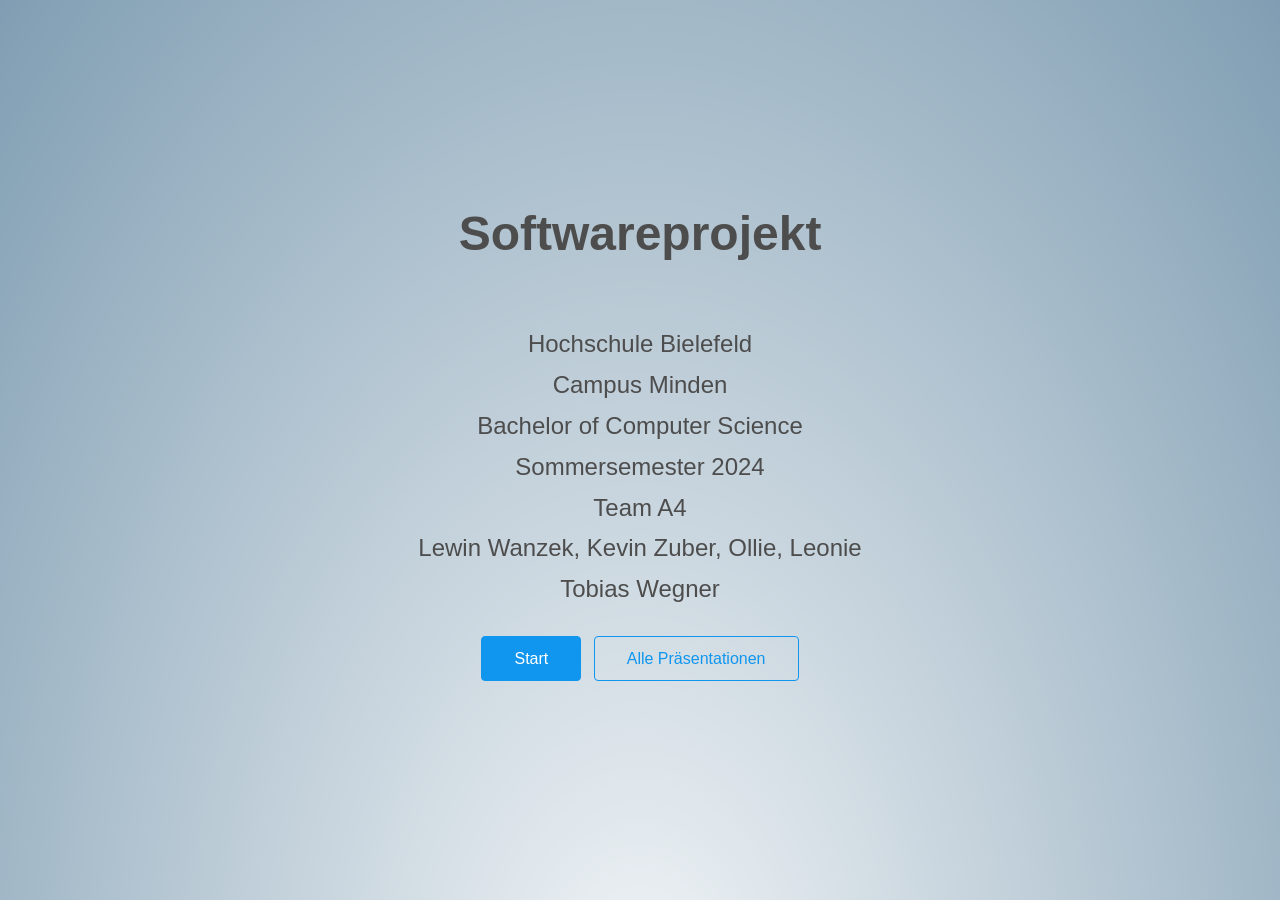
==== index.html @ 1aed2c85 "Markdown Setup" ====
<!DOCTYPE html>
<html lang="en">

<head>
  <meta charset="UTF-8">
  <title>Softwareprojekt</title>
  <meta http-equiv="X-UA-Compatible" content="IE=edge,chrome=1" />
  <meta name="description" content="Description">
  <meta name="viewport"
    content="width=device-width, user-scalable=no, initial-scale=1.0, maximum-scale=1.0, minimum-scale=1.0">
  <link rel="icon"
    href='data:image/svg+xml,<svg xmlns="http://www.w3.org/2000/svg" viewBox="0 0 100 100"><text y=".9em" font-size="90">📙</text></svg>'>
  <link rel="stylesheet" href="assets/css/theme-simple.css">
  <script src="assets/js/mermaid10.2.4.js"></script>

  <style>
    :root {
      /* General */
      --base-font-size: 16px;
      --link-color: var(--theme-color);
      --link-text-decoration: none;

      /* Cover */
      --cover-heading-color: #555555;

      /* Nav Links */
      --sidebar-nav-link-background-color: ;
      --sidebar-nav-link-background-color--active: ;
      --sidebar-nav-link-background-color--hover: ;
      --sidebar-nav-link-background-image: ;
      --sidebar-nav-link-background-image--active: ;
      --sidebar-nav-link-background-image--hover: ;
      --sidebar-nav-link-background-position: ;
      --sidebar-nav-link-background-position--active: ;
      --sidebar-nav-link-background-position--hover: ;
      --sidebar-nav-link-background-repeat: ;
      --sidebar-nav-link-background-size: ;
      --sidebar-nav-link-background-size--active: ;
      --sidebar-nav-link-background-size--hover: ;
      --sidebar-nav-link-border-color: ;
      --sidebar-nav-link-border-color--active: ;
      --sidebar-nav-link-border-color--hover: ;
      --sidebar-nav-link-border-radius: ;
      --sidebar-nav-link-border-style: solid;
      --sidebar-nav-link-border-style--active: ;
      --sidebar-nav-link-border-style--hover: ;
      --sidebar-nav-link-border-width: 0;
      --sidebar-nav-link-border-width--active: ;
      --sidebar-nav-link-border-width--hover: ;
      --sidebar-nav-link-color: var(--base-color);
      --sidebar-nav-link-color--active: ;
      --sidebar-nav-link-color--hover: var(--theme-color);
      --sidebar-nav-link-font-weight: ;
      --sidebar-nav-link-font-weight--active: ;
      --sidebar-nav-link-font-weight--hover: ;
      --sidebar-nav-link-margin: ;
      --sidebar-nav-link-padding: 0.25em 0;
      --sidebar-nav-link-text-decoration: ;
      --sidebar-nav-link-text-decoration--active: none;
      --sidebar-nav-link-text-decoration--hover: none;
      --sidebar-nav-link-text-decoration-color: ;
      --sidebar-nav-link-transition: ;

      /* Nav Page Links */
      --sidebar-nav-pagelink-background-image: ;
      --sidebar-nav-pagelink-background-image--active: ;
      --sidebar-nav-pagelink-background-image--collapse: ;
      --sidebar-nav-pagelink-background-image--loaded: ;
      --sidebar-nav-pagelink-background-position: ;
      --sidebar-nav-pagelink-background-position--active: ;
      --sidebar-nav-pagelink-background-position--collapse: ;
      --sidebar-nav-pagelink-background-position--loaded: ;
      --sidebar-nav-pagelink-background-repeat: no-repeat;
      --sidebar-nav-pagelink-padding: ;
      --sidebar-nav-pagelink-transition: var(--sidebar-nav-link-transition);

      /* Toggle */
      --sidebar-toggle-background: ;
      --sidebar-toggle-border-color: ;
      --sidebar-toggle-border-radius: var(--border-radius-s);
      --sidebar-toggle-border-style: solid;
      --sidebar-toggle-border-width: 0;
      --sidebar-toggle-height: 36px;
      --sidebar-toggle-icon-color: var(--theme-color);
      --sidebar-toggle-icon-height: 10px;
      --sidebar-toggle-icon-stroke-width: 2px;
      --sidebar-toggle-icon-width: 16px;
      --sidebar-toggle-offset-left: 0;
      --sidebar-toggle-offset-top: calc(35px - (var(--sidebar-toggle-height) / 2));
      --sidebar-toggle-width: 44px;

      --search-margin: ;
      --search-padding: ;
      --search-input-border-width: 0 0 1px 0;
    }

  </style>
</head>

<body>
  <div id="app"></div>

  <script>
    mermaid.initialize({ startOnLoad: true })
    window.mermaid = mermaid

    const plugin = (mermaidConf) => (hook) => {

      hook.afterEach((html, next) => {
        const htmlElement = document.createElement('div')
        htmlElement.innerHTML = html

        htmlElement.querySelectorAll('pre[data-lang=mermaid]').forEach((element) => {
          const replacement = document.createElement('div')
          replacement.textContent = element.textContent
          replacement.classList.add('mermaid')

          element.parentNode.replaceChild(replacement, element)
        })

        next(htmlElement.innerHTML)
      })

      hook.doneEach(() => mermaid.run(mermaidConf))
    }

    window.$docsify = {
      name: 'Softwareprojekt',
      coverpage: true,
      onlyCover: true,
      auto2top: true,
      repo: '',
      loadSidebar: true,
      subMaxLevel: 10,
      themeColor: '#1096EE',
      alias: {
        '/abgabe.*/_sidebar.md': '/_sidebar.md',
      }
    }

    const props = { querySelector: ".mermaid" }
    window.$docsify.plugins = (window.$docsify.plugins || []).concat(plugin(props))
  </script>
  <script src="assets/js/docsify.min.js"></script>

</body>

</html>
---- assets/css/theme-simple.css ----
.github-corner{position:absolute;z-index:40;top:0;right:0;border-bottom:0;text-decoration:none}.github-corner svg{height:70px;width:70px;fill:var(--theme-color);color:var(--base-background-color)}.github-corner:hover .octo-arm{-webkit-animation:octocat-wave 560ms ease-in-out;animation:octocat-wave 560ms ease-in-out}@-webkit-keyframes octocat-wave{0%,100%{transform:rotate(0)}20%,60%{transform:rotate(-25deg)}40%,80%{transform:rotate(10deg)}}@keyframes octocat-wave{0%,100%{transform:rotate(0)}20%,60%{transform:rotate(-25deg)}40%,80%{transform:rotate(10deg)}}.progress{position:fixed;z-index:2147483647;top:0;left:0;right:0;height:3px;width:0;background-color:var(--theme-color);transition:width var(--duration-fast),opacity calc(var(--duration-fast) * 2)}body.ready-transition:after,body.ready-transition>*:not(.progress){opacity:0;transition:opacity var(--spinner-transition-duration)}body.ready-transition:after{content:'';position:absolute;z-index:1000;top:calc(50% - (var(--spinner-size) / 2));left:calc(50% - (var(--spinner-size) / 2));height:var(--spinner-size);width:var(--spinner-size);border:var(--spinner-track-width, 0) solid var(--spinner-track-color);border-left-color:var(--theme-color);border-left-color:var(--theme-color);border-radius:50%;-webkit-animation:spinner var(--duration-slow) infinite linear;animation:spinner var(--duration-slow) infinite linear}body.ready-transition.ready-spinner:after{opacity:1}body.ready-transition.ready-fix:after{opacity:0}body.ready-transition.ready-fix>*:not(.progress){opacity:1;transition-delay:var(--spinner-transition-duration)}@-webkit-keyframes spinner{0%{transform:rotate(0deg)}100%{transform:rotate(360deg)}}@keyframes spinner{0%{transform:rotate(0deg)}100%{transform:rotate(360deg)}}*,*:before,*:after{box-sizing:inherit;font-size:inherit;-webkit-overflow-scrolling:touch;-webkit-tap-highlight-color:rgba(0,0,0,0);-webkit-text-size-adjust:none;-webkit-touch-callout:none}:root{box-sizing:border-box;background-color:var(--base-background-color);font-size:var(--base-font-size);font-weight:var(--base-font-weight);line-height:var(--base-line-height);letter-spacing:var(--base-letter-spacing);color:var(--base-color);-webkit-font-smoothing:antialiased;-moz-osx-font-smoothing:grayscale;font-smoothing:antialiased}html,button,input,optgroup,select,textarea{font-family:var(--base-font-family)}button,input,optgroup,select,textarea{font-size:100%;margin:0}a{text-decoration:none;-webkit-text-decoration-skip:ink;text-decoration-skip-ink:auto}body{margin:0}hr{height:0;margin:2em 0;border:none;border-bottom:var(--hr-border, 0)}img{max-width:100%;border:0}main{display:block}main.hidden{display:none}mark{background:var(--mark-background);color:var(--mark-color)}pre{font-family:var(--pre-font-family);font-size:var(--pre-font-size);font-weight:var(--pre-font-weight);line-height:var(--pre-line-height)}small{display:inline-block;font-size:var(--small-font-size)}strong{font-weight:var(--strong-font-weight);color:var(--strong-color, currentColor)}sub,sup{font-size:var(--subsup-font-size);line-height:0;position:relative;vertical-align:baseline}sub{bottom:-0.25em}sup{top:-0.5em}body:not([data-platform^="Mac"]) *{scrollbar-color:hsla(var(--mono-hue), var(--mono-saturation), 50%, 0.3) hsla(var(--mono-hue), var(--mono-saturation), 50%, 0.1);scrollbar-width:thin}body:not([data-platform^="Mac"]) * ::-webkit-scrollbar{width:5px;height:5px}body:not([data-platform^="Mac"]) * ::-webkit-scrollbar-thumb{background:hsla(var(--mono-hue), var(--mono-saturation), 50%, 0.3)}body:not([data-platform^="Mac"]) * ::-webkit-scrollbar-track{background:hsla(var(--mono-hue), var(--mono-saturation), 50%, 0.1)}::-moz-selection{background:var(--selection-color)}::selection{background:var(--selection-color)}.emoji{height:var(--emoji-size);vertical-align:middle}.task-list-item{list-style:none}.task-list-item input{margin-right:0.5em;margin-left:0;vertical-align:0.075em}.markdown-section code[class*="lang-"],.markdown-section pre[data-lang]{font-family:var(--code-font-family);font-size:var(--code-font-size);font-weight:var(--code-font-weight);letter-spacing:normal;line-height:var(--code-block-line-height);-moz-tab-size:var(--code-tab-size);-o-tab-size:var(--code-tab-size);tab-size:var(--code-tab-size);text-align:left;white-space:pre;word-spacing:normal;word-wrap:normal;word-break:normal;-webkit-hyphens:none;-ms-hyphens:none;hyphens:none}.markdown-section pre[data-lang]{position:relative;overflow:hidden;margin:var(--code-block-margin);padding:0;border-radius:var(--code-block-border-radius)}.markdown-section pre[data-lang]::after{content:attr(data-lang);position:absolute;top:0.75em;right:0.75em;opacity:0.6;color:inherit;font-size:var(--font-size-s);line-height:1}.markdown-section pre[data-lang] code{display:block;overflow:auto;padding:var(--code-block-padding)}code[class*="lang-"],pre[data-lang]{color:var(--code-theme-text)}pre[data-lang]::-moz-selection,pre[data-lang] ::-moz-selection,code[class*="lang-"]::-moz-selection,code[class*="lang-"] ::-moz-selection{background:var(--code-theme-selection, var(--selection-color))}pre[data-lang]::-moz-selection, pre[data-lang] ::-moz-selection, code[class*="lang-"]::-moz-selection, code[class*="lang-"] ::-moz-selection{background:var(--code-theme-selection, var(--selection-color))}pre[data-lang]::selection,pre[data-lang] ::selection,code[class*="lang-"]::selection,code[class*="lang-"] ::selection{background:var(--code-theme-selection, var(--selection-color))}:not(pre)>code[class*="lang-"],pre[data-lang]{background:var(--code-theme-background)}.namespace{opacity:0.7}.token.comment,.token.prolog,.token.doctype,.token.cdata{color:var(--code-theme-comment)}.token.punctuation{color:var(--code-theme-punctuation)}.token.property,.token.tag,.token.boolean,.token.number,.token.constant,.token.symbol,.token.deleted{color:var(--code-theme-tag)}.token.selector,.token.attr-name,.token.string,.token.char,.token.builtin,.token.inserted{color:var(--code-theme-selector)}.token.operator,.token.entity,.token.url,.language-css .token.string,.style .token.string{color:var(--code-theme-operator)}.token.atrule,.token.attr-value,.token.keyword{color:var(--code-theme-keyword)}.token.function{color:var(--code-theme-function)}.token.regex,.token.important,.token.variable{color:var(--code-theme-variable)}.token.important,.token.bold{font-weight:bold}.token.italic{font-style:italic}.token.entity{cursor:help}.markdown-section{position:relative;max-width:var(--content-max-width);margin:0 auto;padding:2rem 45px}.app-nav:not(:empty) ~ main .markdown-section{padding-top:3.5rem}.markdown-section figure,.markdown-section p,.markdown-section ol,.markdown-section ul{margin:1em 0}.markdown-section ol,.markdown-section ul{padding-left:1.5rem}.markdown-section ol ol,.markdown-section ol ul,.markdown-section ul ol,.markdown-section ul ul{margin-top:0.15rem;margin-bottom:0.15rem}.markdown-section a{border-bottom:var(--link-border-bottom);color:var(--link-color);-webkit-text-decoration:var(--link-text-decoration);text-decoration:var(--link-text-decoration);-webkit-text-decoration-color:var(--link-text-decoration-color);text-decoration-color:var(--link-text-decoration-color)}.markdown-section a:hover{border-bottom:var(--link-border-bottom--hover, var(--link-border-bottom, 0));color:var(--link-color--hover, var(--link-color));-webkit-text-decoration:var(--link-text-decoration--hover, var(--link-text-decoration));text-decoration:var(--link-text-decoration--hover, var(--link-text-decoration));-webkit-text-decoration-color:var(--link-text-decoration-color--hover, var(--link-text-decoration-color));text-decoration-color:var(--link-text-decoration-color--hover, var(--link-text-decoration-color))}.markdown-section a.anchor{border-bottom:0;color:inherit;text-decoration:none}.markdown-section a.anchor:hover{text-decoration:underline}.markdown-section blockquote{overflow:visible;margin:2em 0;padding:1.5em;border-width:var(--blockquote-border-width, 0);border-style:var(--blockquote-border-style);border-color:var(--blockquote-border-color);border-radius:var(--blockquote-border-radius);background:var(--blockquote-background);color:var(--blockquote-color);font-family:var(--blockquote-font-family);font-size:var(--blockquote-font-size);font-style:var(--blockquote-font-style);font-weight:var(--blockquote-font-weight);quotes:"“" "”" "‘" "’"}.markdown-section blockquote em{font-family:var(--blockquote-em-font-family);font-size:var(--blockquote-em-font-size);font-style:var(--blockquote-em-font-style);font-weight:var(--blockquote-em-font-weight)}.markdown-section blockquote p:first-child{margin-top:0}.markdown-section blockquote p:first-child:before,.markdown-section blockquote p:first-child:after{color:var(--blockquote-quotes-color);font-family:var(--blockquote-quotes-font-family);font-size:var(--blockquote-quotes-font-size);line-height:0}.markdown-section blockquote p:first-child:before{content:var(--blockquote-quotes-open);margin-right:0.15em;vertical-align:-0.45em}.markdown-section blockquote p:first-child:after{content:var(--blockquote-quotes-close);margin-left:0.15em;vertical-align:-0.55em}.markdown-section blockquote p:last-child{margin-bottom:0}.markdown-section code{font-family:var(--code-font-family);font-size:var(--code-font-size);font-weight:var(--code-font-weight);line-height:inherit}.markdown-section code:not([class*="lang-"]):not([class*="language-"]){margin:var(--code-inline-margin);padding:var(--code-inline-padding);border-radius:var(--code-inline-border-radius);background:var(--code-inline-background);color:var(--code-inline-color, currentColor);white-space:nowrap}.markdown-section h1:first-child,.markdown-section h2:first-child,.markdown-section h3:first-child,.markdown-section h4:first-child,.markdown-section h5:first-child,.markdown-section h6:first-child{margin-top:0}.markdown-section h1 a[data-id],.markdown-section h2 a[data-id],.markdown-section h3 a[data-id],.markdown-section h4 a[data-id],.markdown-section h5 a[data-id],.markdown-section h6 a[data-id]{display:inline-block}.markdown-section h1 code,.markdown-section h2 code,.markdown-section h3 code,.markdown-section h4 code,.markdown-section h5 code,.markdown-section h6 code{font-size:0.875em}.markdown-section h1+h2,.markdown-section h1+h3,.markdown-section h1+h4,.markdown-section h1+h5,.markdown-section h1+h6,.markdown-section h2+h3,.markdown-section h2+h4,.markdown-section h2+h5,.markdown-section h2+h6,.markdown-section h3+h4,.markdown-section h3+h5,.markdown-section h3+h6,.markdown-section h4+h5,.markdown-section h4+h6,.markdown-section h5+h6{margin-top:1rem}.markdown-section h1{margin:var(--heading-h1-margin, var(--heading-margin));padding:var(--heading-h1-padding, var(--heading-padding));border-width:var(--heading-h1-border-width, 0);border-style:var(--heading-h1-border-style);border-color:var(--heading-h1-border-color);font-family:var(--heading-h1-font-family, var(--heading-font-family));font-size:var(--heading-h1-font-size);font-weight:var(--heading-h1-font-weight, var(--heading-font-weight));line-height:var(--base-line-height);color:var(--heading-h1-color, var(--heading-color))}.markdown-section h2{margin:var(--heading-h2-margin, var(--heading-margin));padding:var(--heading-h2-padding, var(--heading-padding));border-width:var(--heading-h2-border-width, 0);border-style:var(--heading-h2-border-style);border-color:var(--heading-h2-border-color);font-family:var(--heading-h2-font-family, var(--heading-font-family));font-size:var(--heading-h2-font-size);font-weight:var(--heading-h2-font-weight, var(--heading-font-weight));line-height:var(--base-line-height);color:var(--heading-h2-color, var(--heading-color))}.markdown-section h3{margin:var(--heading-h3-margin, var(--heading-margin));padding:var(--heading-h3-padding, var(--heading-padding));border-width:var(--heading-h3-border-width, 0);border-style:var(--heading-h3-border-style);border-color:var(--heading-h3-border-color);font-family:var(--heading-h3-font-family, var(--heading-font-family));font-size:var(--heading-h3-font-size);font-weight:var(--heading-h3-font-weight, var(--heading-font-weight));color:var(--heading-h3-color, var(--heading-color))}.markdown-section h4{margin:var(--heading-h4-margin, var(--heading-margin));padding:var(--heading-h4-padding, var(--heading-padding));border-width:var(--heading-h4-border-width, 0);border-style:var(--heading-h4-border-style);border-color:var(--heading-h4-border-color);font-family:var(--heading-h4-font-family, var(--heading-font-family));font-size:var(--heading-h4-font-size);font-weight:var(--heading-h4-font-weight, var(--heading-font-weight));color:var(--heading-h4-color, var(--heading-color))}.markdown-section h5{margin:var(--heading-h5-margin, var(--heading-margin));padding:var(--heading-h5-padding, var(--heading-padding));border-width:var(--heading-h5-border-width, 0);border-style:var(--heading-h5-border-style);border-color:var(--heading-h5-border-color);font-family:var(--heading-h5-font-family, var(--heading-font-family));font-size:var(--heading-h5-font-size);font-weight:var(--heading-h5-font-weight, var(--heading-font-weight));color:var(--heading-h5-color, var(--heading-color))}.markdown-section h6{margin:var(--heading-h6-margin, var(--heading-margin));padding:var(--heading-h6-padding, var(--heading-padding));border-width:var(--heading-h6-border-width, 0);border-style:var(--heading-h6-border-style);border-color:var(--heading-h6-border-color);font-family:var(--heading-h6-font-family, var(--heading-font-family));font-size:var(--heading-h6-font-size);font-weight:var(--heading-h6-font-weight, var(--heading-font-weight));color:var(--heading-h6-color, var(--heading-color))}.markdown-section iframe{margin:1em 0}.markdown-section img{max-width:100%}.markdown-section kbd{display:inline-block;min-width:var(--kbd-min-width);margin:var(--kbd-margin);padding:var(--kbd-padding);border:var(--kbd-border);border-radius:var(--kbd-border-radius);background:var(--kbd-background);font-family:inherit;font-size:var(--kbd-font-size);text-align:center;letter-spacing:0;line-height:1;color:var(--kbd-color)}.markdown-section kbd+kbd{margin-left:-0.15em}.markdown-section table{display:block;overflow:auto;margin:1rem 0;border-spacing:0;border-collapse:collapse}.markdown-section th,.markdown-section td{padding:var(--table-cell-padding)}.markdown-section th:not([align]){text-align:left}.markdown-section thead{border-color:var(--table-head-border-color);border-style:solid;border-width:var(--table-head-border-width, 0);background:var(--table-head-background)}.markdown-section th{font-weight:var(--table-head-font-weight);color:var(--strong-color)}.markdown-section td{border-color:var(--table-cell-border-color);border-style:solid;border-width:var(--table-cell-border-width, 0)}.markdown-section tbody{border-color:var(--table-body-border-color);border-style:solid;border-width:var(--table-body-border-width, 0)}.markdown-section tbody tr:nth-child(odd){background:var(--table-row-odd-background)}.markdown-section tbody tr:nth-child(even){background:var(--table-row-even-background)}.markdown-section>ul .task-list-item{margin-left:-1.25em}.markdown-section>ul .task-list-item .task-list-item{margin-left:0}.markdown-section .table-wrapper{overflow-x:auto}.markdown-section .table-wrapper table{display:table;width:100%}.markdown-section .table-wrapper td::before{display:none}@media (max-width: 30em){.markdown-section .table-wrapper tbody,.markdown-section .table-wrapper tr,.markdown-section .table-wrapper td{display:block}.markdown-section .table-wrapper th,.markdown-section .table-wrapper td{border:none}.markdown-section .table-wrapper thead{display:none}.markdown-section .table-wrapper tr{border-color:var(--table-cell-border-color);border-style:solid;border-width:var(--table-cell-border-width, 0);padding:var(--table-cell-padding)}.markdown-section .table-wrapper tr:not(:last-child){border-bottom:0}.markdown-section .table-wrapper td{padding:0.15em 0 0.15em 8em}.markdown-section .table-wrapper td::before{display:inline-block;float:left;width:8em;margin-left:-8em;font-weight:bold;text-align:left}}.markdown-section .tip,.markdown-section .warn{position:relative;margin:2em 0;padding:var(--notice-padding);border-width:var(--notice-border-width, 0);border-style:var(--notice-border-style);border-color:var(--notice-border-color);border-radius:var(--notice-border-radius);background:var(--notice-background);font-family:var(--notice-font-family);font-weight:var(--notice-font-weight);color:var(--notice-color)}.markdown-section .tip:before,.markdown-section .warn:before{display:inline-block;position:var(--notice-before-position, relative);top:var(--notice-before-top);left:var(--notice-before-left);height:var(--notice-before-height);width:var(--notice-before-width);margin:var(--notice-before-margin);padding:var(--notice-before-padding);border-radius:var(--notice-before-border-radius);line-height:var(--notice-before-line-height);font-family:var(--notice-before-font-family);font-size:var(--notice-before-font-size);font-weight:var(--notice-before-font-weight);text-align:center}.markdown-section .tip{border-width:var(--notice-important-border-width, var(--notice-border-width, 0));border-style:var(--notice-important-border-style, var(--notice-border-style));border-color:var(--notice-important-border-color, var(--notice-border-color));background:var(--notice-important-background, var(--notice-background));color:var(--notice-important-color, var(--notice-color))}.markdown-section .tip:before{content:var(--notice-important-before-content, var(--notice-before-content));background:var(--notice-important-before-background, var(--notice-before-background));color:var(--notice-important-before-color, var(--notice-before-color))}.markdown-section .warn{border-width:var(--notice-tip-border-width, var(--notice-border-width, 0));border-style:var(--notice-tip-border-style, var(--notice-border-style));border-color:var(--notice-tip-border-color, var(--notice-border-color));background:var(--notice-tip-background, var(--notice-background));color:var(--notice-tip-color, var(--notice-color))}.markdown-section .warn:before{content:var(--notice-tip-before-content, var(--notice-before-content));background:var(--notice-tip-before-background, var(--notice-before-background));color:var(--notice-tip-before-color, var(--notice-before-color))}.cover{display:none;position:relative;z-index:20;min-height:100vh;flex-direction:column;align-items:center;justify-content:center;padding:calc(var(--cover-border-inset, 0px) + var(--cover-border-width, 0px));color:var(--cover-color);text-align:var(--cover-text-align)}@media screen and (-ms-high-contrast: active), screen and (-ms-high-contrast: none){.cover{height:100vh}}.cover:before,.cover:after{content:'';position:absolute}.cover:before{top:0;bottom:0;left:0;right:0;background-blend-mode:var(--cover-background-blend-mode);background-color:var(--cover-background-color);background-image:var(--cover-background-image);background-position:var(--cover-background-position);background-repeat:var(--cover-background-repeat);background-size:var(--cover-background-size)}.cover:after{top:var(--cover-border-inset, 0);bottom:var(--cover-border-inset, 0);left:var(--cover-border-inset, 0);right:var(--cover-border-inset, 0);border-width:var(--cover-border-width, 0);border-style:solid;border-color:var(--cover-border-color)}.cover a{border-bottom:var(--cover-link-border-bottom);color:var(--cover-link-color);-webkit-text-decoration:var(--cover-link-text-decoration);text-decoration:var(--cover-link-text-decoration);-webkit-text-decoration-color:var(--cover-link-text-decoration-color);text-decoration-color:var(--cover-link-text-decoration-color)}.cover a:hover{border-bottom:var(--cover-link-border-bottom--hover, var(--cover-link-border-bottom));color:var(--cover-link-color--hover, var(--cover-link-color));-webkit-text-decoration:var(--cover-link-text-decoration--hover, var(--cover-link-text-decoration));text-decoration:var(--cover-link-text-decoration--hover, var(--cover-link-text-decoration));-webkit-text-decoration-color:var(--cover-link-text-decoration-color--hover, var(--cover-link-text-decoration-color));text-decoration-color:var(--cover-link-text-decoration-color--hover, var(--cover-link-text-decoration-color))}.cover h1{color:var(--cover-heading-color);position:relative;margin:0;font-size:var(--cover-heading-font-size);font-weight:var(--cover-heading-font-weight);line-height:1.2}.cover h1 a,.cover h1 a:hover{display:block;border-bottom:none;color:inherit;text-decoration:none}.cover h1 small{position:absolute;bottom:0;margin-left:0.5em}.cover h1 span{font-size:calc(var(--cover-heading-font-size-min) * 1px)}@media (min-width: 26em){.cover h1 span{font-size:calc((var(--cover-heading-font-size-min) * 1px) + (var(--cover-heading-font-size-max) - var(--cover-heading-font-size-min)) * ((100vw - 420px) / (1024 - 420)))}}@media (min-width: 64em){.cover h1 span{font-size:calc(var(--cover-heading-font-size-max) * 1px)}}.cover blockquote{margin:0;color:var(--cover-blockquote-color);font-size:var(--cover-blockquote-font-size)}.cover blockquote a{color:inherit}.cover ul{padding:0;list-style-type:none}.cover .cover-main{position:relative;z-index:1;max-width:var(--cover-max-width);margin:var(--cover-margin);padding:0 45px}.cover .cover-main>p:last-child{margin:1.25em -.25em}.cover .cover-main>p:last-child a{display:block;margin:.375em .25em;padding:var(--cover-button-padding);border:var(--cover-button-border);border-radius:var(--cover-button-border-radius);box-shadow:var(--cover-button-box-shadow);background:var(--cover-button-background);text-align:center;-webkit-text-decoration:var(--cover-button-text-decoration);text-decoration:var(--cover-button-text-decoration);-webkit-text-decoration-color:var(--cover-button-text-decoration-color);text-decoration-color:var(--cover-button-text-decoration-color);color:var(--cover-button-color);white-space:nowrap;transition:var(--cover-button-transition)}.cover .cover-main>p:last-child a:hover{border:var(--cover-button-border--hover, var(--cover-button-border));box-shadow:var(--cover-button-box-shadow--hover, var(--cover-button-box-shadow));background:var(--cover-button-background--hover, var(--cover-button-background));-webkit-text-decoration:var(--cover-button-text-decoration--hover, var(--cover-button-text-decoration));text-decoration:var(--cover-button-text-decoration--hover, var(--cover-button-text-decoration));-webkit-text-decoration-color:var(--cover-button-text-decoration-color--hover, var(--cover-button-text-decoration-color));text-decoration-color:var(--cover-button-text-decoration-color--hover, var(--cover-button-text-decoration-color));color:var(--cover-button-color--hover, var(--cover-button-color))}.cover .cover-main>p:last-child a:first-child{border:var(--cover-button-primary-border, var(--cover-button-border));box-shadow:var(--cover-button-primary-box-shadow, var(--cover-button-box-shadow));background:var(--cover-button-primary-background, var(--cover-button-background));-webkit-text-decoration:var(--cover-button-primary-text-decoration, var(--cover-button-text-decoration));text-decoration:var(--cover-button-primary-text-decoration, var(--cover-button-text-decoration));-webkit-text-decoration-color:var(--cover-button-primary-text-decoration-color, var(--cover-button-text-decoration-color));text-decoration-color:var(--cover-button-primary-text-decoration-color, var(--cover-button-text-decoration-color));color:var(--cover-button-primary-color, var(--cover-button-color))}.cover .cover-main>p:last-child a:first-child:hover{border:var(--cover-button-primary-border--hover, var(--cover-button-border--hover, var(--cover-button-primary-border, var(--cover-button-border))));box-shadow:var(--cover-button-primary-box-shadow--hover, var(--cover-button-box-shadow--hover, var(--cover-button-primary-box-shadow, var(--cover-button-box-shadow))));background:var(--cover-button-primary-background--hover, var(--cover-button-background--hover, var(--cover-button-primary-background, var(--cover-button-background))));-webkit-text-decoration:var(--cover-button-primary-text-decoration--hover, var(--cover-button-text-decoration--hover, var(--cover-button-primary-text-decoration, var(--cover-button-text-decoration))));text-decoration:var(--cover-button-primary-text-decoration--hover, var(--cover-button-text-decoration--hover, var(--cover-button-primary-text-decoration, var(--cover-button-text-decoration))));-webkit-text-decoration-color:var(--cover-button-primary-text-decoration-color--hover, var(--cover-button-text-decoration-color--hover, var(--cover-button-primary-text-decoration-color, var(--cover-button-text-decoration-color))));text-decoration-color:var(--cover-button-primary-text-decoration-color--hover, var(--cover-button-text-decoration-color--hover, var(--cover-button-primary-text-decoration-color, var(--cover-button-text-decoration-color))));color:var(--cover-button-primary-color--hover, var(--cover-button-color--hover, var(--cover-button-primary-color, var(--cover-button-color))))}@media (min-width: 30.01em){.cover .cover-main>p:last-child a{display:inline-block}}.cover .mask{visibility:var(--cover-background-mask-visibility, hidden);position:absolute;top:0;bottom:0;left:0;right:0;background-color:var(--cover-background-mask-color);opacity:var(--cover-background-mask-opacity)}.cover.has-mask .mask{visibility:visible}.cover.show{display:flex}.app-nav{position:absolute;z-index:30;top:calc(35px - (0.5em * var(--base-line-height)));left:45px;right:80px;text-align:right}.app-nav.no-badge{right:45px}.app-nav li>img,.app-nav li>a>img{margin-top:-0.25em;vertical-align:middle}.app-nav li>img:first-child,.app-nav li>a>img:first-child{margin-right:0.5em}.app-nav ul,.app-nav li{margin:0;padding:0;list-style:none}.app-nav li{position:relative}.app-nav li a{display:block;line-height:1;transition:var(--navbar-root-transition)}.app-nav>ul>li{display:inline-block;margin:var(--navbar-root-margin)}.app-nav>ul>li:first-child{margin-left:0}.app-nav>ul>li:last-child{margin-right:0}.app-nav>ul>li>a,.app-nav>ul>li>span{padding:var(--navbar-root-padding);border-width:var(--navbar-root-border-width, 0);border-style:var(--navbar-root-border-style);border-color:var(--navbar-root-border-color);border-radius:var(--navbar-root-border-radius);background:var(--navbar-root-background);color:var(--navbar-root-color);-webkit-text-decoration:var(--navbar-root-text-decoration);text-decoration:var(--navbar-root-text-decoration);-webkit-text-decoration-color:var(--navbar-root-text-decoration-color);text-decoration-color:var(--navbar-root-text-decoration-color)}.app-nav>ul>li>a:hover,.app-nav>ul>li>span:hover{background:var(--navbar-root-background--hover, var(--navbar-root-background));border-style:var(--navbar-root-border-style--hover, var(--navbar-root-border-style));border-color:var(--navbar-root-border-color--hover, var(--navbar-root-border-color));color:var(--navbar-root-color--hover, var(--navbar-root-color));-webkit-text-decoration:var(--navbar-root-text-decoration--hover, var(--navbar-root-text-decoration));text-decoration:var(--navbar-root-text-decoration--hover, var(--navbar-root-text-decoration));-webkit-text-decoration-color:var(--navbar-root-text-decoration-color--hover, var(--navbar-root-text-decoration-color));text-decoration-color:var(--navbar-root-text-decoration-color--hover, var(--navbar-root-text-decoration-color))}.app-nav>ul>li>a:not(:last-child),.app-nav>ul>li>span:not(:last-child){padding:var(--navbar-menu-root-padding, var(--navbar-root-padding));background:var(--navbar-menu-root-background, var(--navbar-root-background))}.app-nav>ul>li>a:not(:last-child):hover,.app-nav>ul>li>span:not(:last-child):hover{background:var(--navbar-menu-root-background--hover, var(--navbar-menu-root-background, var(--navbar-root-background--hover, var(--navbar-root-background))))}.app-nav>ul>li>a.active{background:var(--navbar-root-background--active, var(--navbar-root-background));border-style:var(--navbar-root-border-style--active, var(--navbar-root-border-style));border-color:var(--navbar-root-border-color--active, var(--navbar-root-border-color));color:var(--navbar-root-color--active, var(--navbar-root-color));-webkit-text-decoration:var(--navbar-root-text-decoration--active, var(--navbar-root-text-decoration));text-decoration:var(--navbar-root-text-decoration--active, var(--navbar-root-text-decoration));-webkit-text-decoration-color:var(--navbar-root-text-decoration-color--active, var(--navbar-root-text-decoration-color));text-decoration-color:var(--navbar-root-text-decoration-color--active, var(--navbar-root-text-decoration-color))}.app-nav>ul>li>a.active:not(:last-child):hover{background:var(--navbar-menu-root-background--active, var(--navbar-menu-root-background, var(--navbar-root-background--active, var(--navbar-root-background))))}.app-nav>ul>li ul{visibility:hidden;position:absolute;top:100%;right:50%;overflow-y:auto;box-sizing:border-box;max-height:calc(50vh);padding:var(--navbar-menu-padding);border-width:var(--navbar-menu-border-width, 0);border-style:solid;border-color:var(--navbar-menu-border-color);border-radius:var(--navbar-menu-border-radius);background:var(--navbar-menu-background);box-shadow:var(--navbar-menu-box-shadow);text-align:left;white-space:nowrap;opacity:0;transform:translate(50%, -0.35em);transition:var(--navbar-menu-transition)}.app-nav>ul>li ul li{white-space:nowrap}.app-nav>ul>li ul a{margin:var(--navbar-menu-link-margin);padding:var(--navbar-menu-link-padding);border-width:var(--navbar-menu-link-border-width, 0);border-style:var(--navbar-menu-link-border-style);border-color:var(--navbar-menu-link-border-color);border-radius:var(--navbar-menu-link-border-radius);background:var(--navbar-menu-link-background);color:var(--navbar-menu-link-color);-webkit-text-decoration:var(--navbar-menu-link-text-decoration);text-decoration:var(--navbar-menu-link-text-decoration);-webkit-text-decoration-color:var(--navbar-menu-link-text-decoration-color);text-decoration-color:var(--navbar-menu-link-text-decoration-color)}.app-nav>ul>li ul a:hover{background:var(--navbar-menu-link-background--hover, var(--navbar-menu-link-background));border-style:var(--navbar-menu-link-border-style--hover, var(--navbar-menu-link-border-style));border-color:var(--navbar-menu-link-border-color--hover, var(--navbar-menu-link-border-color));color:var(--navbar-menu-link-color--hover, var(--navbar-menu-link-color));-webkit-text-decoration:var(--navbar-menu-link-text-decoration--hover, var(--navbar-menu-link-text-decoration));text-decoration:var(--navbar-menu-link-text-decoration--hover, var(--navbar-menu-link-text-decoration));-webkit-text-decoration-color:var(--navbar-menu-link-text-decoration-color--hover, var(--navbar-menu-link-text-decoration-color));text-decoration-color:var(--navbar-menu-link-text-decoration-color--hover, var(--navbar-menu-link-text-decoration-color))}.app-nav>ul>li ul a.active{background:var(--navbar-menu-link-background--active, var(--navbar-menu-link-background));border-style:var(--navbar-menu-link-border-style--active, var(--navbar-menu-link-border-style));border-color:var(--navbar-menu-link-border-color--active, var(--navbar-menu-link-border-color));color:var(--navbar-menu-link-color--active, var(--navbar-menu-link-color));-webkit-text-decoration:var(--navbar-menu-link-text-decoration--active, var(--navbar-menu-link-text-decoration));text-decoration:var(--navbar-menu-link-text-decoration--active, var(--navbar-menu-link-text-decoration));-webkit-text-decoration-color:var(--navbar-menu-link-text-decoration-color--active, var(--navbar-menu-link-text-decoration-color));text-decoration-color:var(--navbar-menu-link-text-decoration-color--active, var(--navbar-menu-link-text-decoration-color))}.app-nav>ul>li:hover ul,.app-nav>ul>li:focus ul,.app-nav>ul>li.focus-within ul{visibility:visible;opacity:1;transform:translate(50%, 0)}@media (min-width: 48em){nav.app-nav{margin-left:var(--sidebar-width)}}main{position:relative;overflow-x:hidden;min-height:100vh}.sidebar,.sidebar-toggle,.sidebar+.content{transition:all var(--sidebar-transition-duration) ease-out}@media (min-width: 48em){.sidebar+.content{margin-left:var(--sidebar-width)}}.sidebar{display:flex;flex-direction:column;position:fixed;z-index:10;top:0;right:100%;overflow-x:hidden;overflow-y:auto;height:100vh;width:var(--sidebar-width);padding:var(--sidebar-padding);border-width:var(--sidebar-border-width);border-style:solid;border-color:var(--sidebar-border-color);background:var(--sidebar-background)}.sidebar>h1{margin:0;margin:var(--sidebar-name-margin);padding:var(--sidebar-name-padding);background:var(--sidebar-name-background);color:var(--sidebar-name-color);font-family:var(--sidebar-name-font-family);font-size:var(--sidebar-name-font-size);font-weight:var(--sidebar-name-font-weight);text-align:var(--sidebar-name-text-align)}.sidebar>h1 img{max-width:100%}.sidebar>h1 .app-name-link{color:var(--sidebar-name-color)}body:not([data-platform^="Mac"]) .sidebar::-webkit-scrollbar{width:5px}body:not([data-platform^="Mac"]) .sidebar::-webkit-scrollbar-thumb{border-radius:50vw}@media (min-width: 48em){.sidebar{position:absolute;transform:translateX(var(--sidebar-width))}}@media print{.sidebar{display:none}}.sidebar-nav,.sidebar nav{order:1;margin:var(--sidebar-nav-margin);padding:var(--sidebar-nav-padding);background:var(--sidebar-nav-background)}.sidebar-nav ul,.sidebar nav ul{margin:0;padding:0;list-style:none}.sidebar-nav ul ul,.sidebar nav ul ul{margin-left:var(--sidebar-nav-indent)}.sidebar-nav a,.sidebar nav a{display:block;overflow:hidden;margin:var(--sidebar-nav-link-margin);padding:var(--sidebar-nav-link-padding);border-width:var(--sidebar-nav-link-border-width, 0);border-style:var(--sidebar-nav-link-border-style);border-color:var(--sidebar-nav-link-border-color);border-radius:var(--sidebar-nav-link-border-radius);background-color:var(--sidebar-nav-link-background-color);background-image:var(--sidebar-nav-link-background-image);background-position:var(--sidebar-nav-link-background-position);background-repeat:var(--sidebar-nav-link-background-repeat);background-size:var(--sidebar-nav-link-background-size);color:var(--sidebar-nav-link-color);font-weight:var(--sidebar-nav-link-font-weight);white-space:nowrap;-webkit-text-decoration:var(--sidebar-nav-link-text-decoration);text-decoration:var(--sidebar-nav-link-text-decoration);-webkit-text-decoration-color:var(--sidebar-nav-link-text-decoration-color);text-decoration-color:var(--sidebar-nav-link-text-decoration-color);text-overflow:ellipsis;transition:var(--sidebar-nav-link-transition)}.sidebar-nav a img,.sidebar nav a img{margin-top:-0.25em;vertical-align:middle}.sidebar-nav a img:first-child,.sidebar nav a img:first-child{margin-right:0.5em}.sidebar-nav a:hover,.sidebar nav a:hover{border-width:var(--sidebar-nav-link-border-width--hover, var(--sidebar-nav-link-border-width, 0));border-style:var(--sidebar-nav-link-border-style--hover, var(--sidebar-nav-link-border-style));border-color:var(--sidebar-nav-link-border-color--hover, var(--sidebar-nav-link-border-color));background-color:var(--sidebar-nav-link-background-color--hover, var(--sidebar-nav-link-background-color));background-image:var(--sidebar-nav-link-background-image--hover, var(--sidebar-nav-link-background-image));background-position:var(--sidebar-nav-link-background-position--hover, var(--sidebar-nav-link-background-position));background-size:var(--sidebar-nav-link-background-size--hover, var(--sidebar-nav-link-background-size));color:var(--sidebar-nav-link-color--hover, var(--sidebar-nav-link-color));font-weight:var(--sidebar-nav-link-font-weight--hover, var(--sidebar-nav-link-font-weight));-webkit-text-decoration:var(--sidebar-nav-link-text-decoration--hover, var(--sidebar-nav-link-text-decoration));text-decoration:var(--sidebar-nav-link-text-decoration--hover, var(--sidebar-nav-link-text-decoration));-webkit-text-decoration-color:var(--sidebar-nav-link-text-decoration-color);text-decoration-color:var(--sidebar-nav-link-text-decoration-color)}.sidebar-nav ul>li>span,.sidebar-nav ul>li>strong,.sidebar nav ul>li>span,.sidebar nav ul>li>strong{display:block;margin:var(--sidebar-nav-strong-margin);padding:var(--sidebar-nav-strong-padding);border-width:var(--sidebar-nav-strong-border-width, 0);border-style:solid;border-color:var(--sidebar-nav-strong-border-color);color:var(--sidebar-nav-strong-color);font-size:var(--sidebar-nav-strong-font-size);font-weight:var(--sidebar-nav-strong-font-weight);text-transform:var(--sidebar-nav-strong-text-transform)}.sidebar-nav ul>li>span+ul,.sidebar-nav ul>li>strong+ul,.sidebar nav ul>li>span+ul,.sidebar nav ul>li>strong+ul{margin-left:0}.sidebar-nav ul>li:first-child>span,.sidebar-nav ul>li:first-child>strong,.sidebar nav ul>li:first-child>span,.sidebar nav ul>li:first-child>strong{margin-top:0}.sidebar-nav::-webkit-scrollbar,.sidebar nav::-webkit-scrollbar{width:0}@supports (width: env(safe-area-inset)){@media only screen and (orientation: landscape){.sidebar-nav,.sidebar nav{margin-left:calc(env(safe-area-inset-left) / 2)}}}.sidebar-nav li>a:before,.sidebar-nav li>strong:before{display:inline-block}.sidebar-nav li>a{background-repeat:var(--sidebar-nav-pagelink-background-repeat);background-size:var(--sidebar-nav-pagelink-background-size)}.sidebar-nav li>a[href^="/"]:not([href*="?id="]),.sidebar-nav li>a[href^="#/"]:not([href*="?id="]){transition:var(--sidebar-nav-pagelink-transition)}.sidebar-nav li>a[href^="/"]:not([href*="?id="]),.sidebar-nav li>a[href^="/"]:not([href*="?id="]) ~ ul a,.sidebar-nav li>a[href^="#/"]:not([href*="?id="]),.sidebar-nav li>a[href^="#/"]:not([href*="?id="]) ~ ul a{padding:var(--sidebar-nav-pagelink-padding, var(--sidebar-nav-link-padding))}.sidebar-nav li>a[href^="/"]:not([href*="?id="]):only-child,.sidebar-nav li>a[href^="#/"]:not([href*="?id="]):only-child{background-image:var(--sidebar-nav-pagelink-background-image);background-position:var(--sidebar-nav-pagelink-background-position)}.sidebar-nav li>a[href^="/"]:not([href*="?id="]):not(:only-child),.sidebar-nav li>a[href^="#/"]:not([href*="?id="]):not(:only-child){background-image:var(--sidebar-nav-pagelink-background-image--loaded, var(--sidebar-nav-pagelink-background-image));background-position:var(--sidebar-nav-pagelink-background-position--loaded, var(--sidebar-nav-pagelink-background-image))}.sidebar-nav li.active>a,.sidebar-nav li.collapse>a{border-width:var(--sidebar-nav-link-border-width--active, var(--sidebar-nav-link-border-width));border-style:var(--sidebar-nav-link-border-style--active, var(--sidebar-nav-link-border-style));border-color:var(--sidebar-nav-link-border-color--active, var(--sidebar-nav-link-border-color));background-color:var(--sidebar-nav-link-background-color--active, var(--sidebar-nav-link-background-color));background-image:var(--sidebar-nav-link-background-image--active, var(--sidebar-nav-link-background-image));background-position:var(--sidebar-nav-link-background-position--active, var(--sidebar-nav-link-background-position));background-size:var(--sidebar-nav-link-background-size--active, var(--sidebar-nav-link-background-size));color:var(--sidebar-nav-link-color--active, var(--sidebar-nav-link-color));font-weight:var(--sidebar-nav-link-font-weight--active, var(--sidebar-nav-link-font-weight));-webkit-text-decoration:var(--sidebar-nav-link-text-decoration--active, var(--sidebar-nav-link-text-decoration));text-decoration:var(--sidebar-nav-link-text-decoration--active, var(--sidebar-nav-link-text-decoration));-webkit-text-decoration-color:var(--sidebar-nav-link-text-decoration-color);text-decoration-color:var(--sidebar-nav-link-text-decoration-color)}.sidebar-nav li.active>a[href^="/"]:not([href*="?id="]):not(:only-child),.sidebar-nav li.active>a[href^="#/"]:not([href*="?id="]):not(:only-child){background-image:var(--sidebar-nav-pagelink-background-image--active, var(--sidebar-nav-pagelink-background-image--loaded, var(--sidebar-nav-pagelink-background-image)));background-position:var(--sidebar-nav-pagelink-background-position--active, var(--sidebar-nav-pagelink-background-position--loaded, var(--sidebar-nav-pagelink-background-image)))}.sidebar-nav li.collapse>a[href^="/"]:not([href*="?id="]):not(:only-child),.sidebar-nav li.collapse>a[href^="#/"]:not([href*="?id="]):not(:only-child){background-image:var(--sidebar-nav-pagelink-background-image--collapse, var(--sidebar-nav-pagelink-background-image--loaded, var(--sidebar-nav-pagelink-background-image)));background-position:var(--sidebar-nav-pagelink-background-position--collapse, var(--sidebar-nav-pagelink-background-position--loaded, var(--sidebar-nav-pagelink-background-image)))}.sidebar-nav li.collapse .app-sub-sidebar{display:none}.sidebar-nav>ul>li>a:before{content:var(--sidebar-nav-link-before-content-l1, var(--sidebar-nav-link-before-content));margin:var(--sidebar-nav-link-before-margin-l1, var(--sidebar-nav-link-before-margin));color:var(--sidebar-nav-link-before-color-l1, var(--sidebar-nav-link-before-color))}.sidebar-nav>ul>li.active>a:before{content:var(--sidebar-nav-link-before-content-l1--active, var(--sidebar-nav-link-before-content--active, var(--sidebar-nav-link-before-content-l1, var(--sidebar-nav-link-before-content))));color:var(--sidebar-nav-link-before-color-l1--active, var(--sidebar-nav-link-before-color--active, var(--sidebar-nav-link-before-color-l1, var(--sidebar-nav-link-before-color))))}.sidebar-nav>ul>li>ul>li>a:before{content:var(--sidebar-nav-link-before-content-l2, var(--sidebar-nav-link-before-content));margin:var(--sidebar-nav-link-before-margin-l2, var(--sidebar-nav-link-before-margin));color:var(--sidebar-nav-link-before-color-l2, var(--sidebar-nav-link-before-color))}.sidebar-nav>ul>li>ul>li.active>a:before{content:var(--sidebar-nav-link-before-content-l2--active, var(--sidebar-nav-link-before-content--active, var(--sidebar-nav-link-before-content-l2, var(--sidebar-nav-link-before-content))));color:var(--sidebar-nav-link-before-color-l2--active, var(--sidebar-nav-link-before-color--active, var(--sidebar-nav-link-before-color-l2, var(--sidebar-nav-link-before-color))))}.sidebar-nav>ul>li>ul>li>ul>li>a:before{content:var(--sidebar-nav-link-before-content-l3, var(--sidebar-nav-link-before-content));margin:var(--sidebar-nav-link-before-margin-l3, var(--sidebar-nav-link-before-margin));color:var(--sidebar-nav-link-before-color-l3, var(--sidebar-nav-link-before-color))}.sidebar-nav>ul>li>ul>li>ul>li.active>a:before{content:var(--sidebar-nav-link-before-content-l3--active, var(--sidebar-nav-link-before-content--active, var(--sidebar-nav-link-before-content-l3, var(--sidebar-nav-link-before-content))));color:var(--sidebar-nav-link-before-color-l3--active, var(--sidebar-nav-link-before-color--active, var(--sidebar-nav-link-before-color-l3, var(--sidebar-nav-link-before-color))))}.sidebar-nav>ul>li>ul>li>ul>li>ul>li>a:before{content:var(--sidebar-nav-link-before-content-l4, var(--sidebar-nav-link-before-content));margin:var(--sidebar-nav-link-before-margin-l4, var(--sidebar-nav-link-before-margin));color:var(--sidebar-nav-link-before-color-l4, var(--sidebar-nav-link-before-color))}.sidebar-nav>ul>li>ul>li>ul>li>ul>li.active>a:before{content:var(--sidebar-nav-link-before-content-l4--active, var(--sidebar-nav-link-before-content--active, var(--sidebar-nav-link-before-content-l4, var(--sidebar-nav-link-before-content))));color:var(--sidebar-nav-link-before-color-l4--active, var(--sidebar-nav-link-before-color--active, var(--sidebar-nav-link-before-color-l4, var(--sidebar-nav-link-before-color))))}.sidebar-nav>:last-child{margin-bottom:2rem}.sidebar-toggle,.sidebar-toggle-button{width:var(--sidebar-toggle-width);outline:none}.sidebar-toggle{position:fixed;z-index:11;top:0;bottom:0;left:0;max-width:40px;margin:0;padding:0;border:0;background:transparent;-webkit-appearance:none;-moz-appearance:none;appearance:none;cursor:pointer}.sidebar-toggle .sidebar-toggle-button{position:absolute;top:var(--sidebar-toggle-offset-top);left:var(--sidebar-toggle-offset-left);height:var(--sidebar-toggle-height);border-radius:var(--sidebar-toggle-border-radius);border-width:var(--sidebar-toggle-border-width);border-style:var(--sidebar-toggle-border-style);border-color:var(--sidebar-toggle-border-color);background:var(--sidebar-toggle-background, transparent);color:var(--sidebar-toggle-icon-color)}.sidebar-toggle span{position:absolute;top:calc(50% - (var(--sidebar-toggle-icon-stroke-width) / 2));left:calc(50% - (var(--sidebar-toggle-icon-width) / 2));height:var(--sidebar-toggle-icon-stroke-width);width:var(--sidebar-toggle-icon-width);background-color:currentColor}.sidebar-toggle span:nth-child(1){margin-top:calc(0px - (var(--sidebar-toggle-icon-height) / 2))}.sidebar-toggle span:nth-child(3){margin-top:calc((var(--sidebar-toggle-icon-height) / 2))}@media (min-width: 48em){.sidebar-toggle{position:absolute;overflow:visible;top:var(--sidebar-toggle-offset-top);bottom:auto;left:0;height:var(--sidebar-toggle-height);transform:translateX(var(--sidebar-width))}.sidebar-toggle .sidebar-toggle-button{top:0}}@media print{.sidebar-toggle{display:none}}@media (max-width: 47.99em){body.close .sidebar,body.close .sidebar-toggle,body.close .sidebar+.content{transform:translateX(var(--sidebar-width))}}@media (min-width: 48em){body.close .sidebar+.content{transform:translateX(0)}}@media (max-width: 47.99em){body.close nav.app-nav,body.close .github-corner{display:none}}@media (min-width: 48em){body.close .sidebar,body.close .sidebar-toggle{transform:translateX(0)}}@media (min-width: 48em){body.close nav.app-nav{margin-left:0}}@media (max-width: 47.99em){body.close .sidebar-toggle{width:100%;max-width:none}body.close .sidebar-toggle span{margin-top:0}body.close .sidebar-toggle span:nth-child(1){transform:rotate(45deg)}body.close .sidebar-toggle span:nth-child(2){display:none}body.close .sidebar-toggle span:nth-child(3){transform:rotate(-45deg)}}@media (min-width: 48em){body.close .sidebar+.content{margin-left:0}}@media (min-width: 48em){body.sticky .sidebar,body.sticky .sidebar-toggle{position:fixed}}body .docsify-copy-code-button,body .docsify-copy-code-button:after{border-radius:var(--border-radius-m, 0);border-top-left-radius:0;border-bottom-right-radius:0;background:var(--copycode-background);color:var(--copycode-color)}body .docsify-copy-code-button span{border-radius:var(--border-radius-s, 0)}body .docsify-pagination-container{border-top:var(--pagination-border-top);color:var(--pagination-color)}body .pagination-item-label{font-size:var(--pagination-label-font-size)}body .pagination-item-label svg{color:var(--pagination-label-color);height:var(--pagination-chevron-height);stroke:var(--pagination-chevron-stroke);stroke-linecap:var(--pagination-chevron-stroke-linecap);stroke-linejoin:var(--pagination-chevron-stroke-linecap);stroke-width:var(--pagination-chevron-stroke-width)}body .pagination-item-title{color:var(--pagination-title-color);font-size:var(--pagination-title-font-size)}body .app-name.hide{display:block}body .sidebar{padding:var(--sidebar-padding)}.sidebar .search{margin:0;padding:0;border:0}.sidebar .search input{padding:0;line-height:1;font-size:inherit}.sidebar .search .clear-button{width:auto}.sidebar .search .clear-button svg{transform:scale(1)}.sidebar .search .matching-post{border:none}.sidebar .search p{font-size:inherit}.sidebar .search{order:var(--search-flex-order);margin:var(--search-margin);padding:var(--search-padding);background:var(--search-background)}.sidebar .search a{color:inherit}.sidebar .search h2{margin:var(--search-result-heading-margin);font-size:var(--search-result-heading-font-size);font-weight:var(--search-result-heading-font-weight);color:var(--search-result-heading-color)}.sidebar .search .input-wrap{align-items:stretch;margin:var(--search-input-margin);background-color:var(--search-input-background-color);border-width:var(--search-input-border-width, 0);border-style:solid;border-color:var(--search-input-border-color);border-radius:var(--search-input-border-radius)}.sidebar .search input[type="search"]{min-width:0;padding:var(--search-input-padding);border:none;background-color:transparent;background-image:var(--search-input-background-image);background-position:var(--search-input-background-position);background-repeat:var(--search-input-background-repeat);background-size:var(--search-input-background-size);font-size:var(--search-input-font-size);color:var(--search-input-color);transition:var(--search-input-transition)}.sidebar .search input[type="search"]::-ms-clear{display:none}.sidebar .search input[type="search"]::-moz-placeholder{color:var(--search-input-placeholder-color, gray)}.sidebar .search input[type="search"]:-ms-input-placeholder{color:var(--search-input-placeholder-color, gray)}.sidebar .search input[type="search"]::placeholder{color:var(--search-input-placeholder-color, gray)}.sidebar .search input[type="search"]::-webkit-input-placeholder{line-height:normal}.sidebar .search input[type="search"]:focus{background-color:var(--search-input-background-color--focus, var(--search-input-background-color));background-image:var(--search-input-background-image--focus, var(--search-input-background-image));background-position:var(--search-input-background-position--focus, var(--search-input-background-position));background-size:var(--search-input-background-size--focus, var(--search-input-background-size))}@supports (width: env(safe-area-inset)){@media only screen and (orientation: landscape){.sidebar .search input[type="search"]{margin-left:calc(env(safe-area-inset-left) / 2)}}}.sidebar .search p{overflow:hidden;text-overflow:ellipsis;-webkit-box-orient:vertical;-webkit-line-clamp:2}.sidebar .search p:empty{text-align:center}.sidebar .search .clear-button{margin:0;padding:0 10px;border:none;line-height:1;background:transparent;cursor:pointer}.sidebar .search .clear-button svg circle{fill:var(--search-clear-icon-color1, gray)}.sidebar .search .clear-button svg path{stroke:var(--search-clear-icon-color2, #fff)}.sidebar .search.show ~ *:not(h1){display:none}.sidebar .search .results-panel{display:none;color:var(--search-result-item-color);font-size:var(--search-result-item-font-size);font-weight:var(--search-result-item-font-weight)}.sidebar .search .results-panel.show{display:block}.sidebar .search .matching-post{margin:var(--search-result-item-margin);padding:var(--search-result-item-padding)}.sidebar .search .matching-post,.sidebar .search .matching-post:last-child{border-width:var(--search-result-item-border-width, 0) !important;border-style:var(--search-result-item-border-style);border-color:var(--search-result-item-border-color)}.sidebar .search .matching-post p{margin:0}.sidebar .search .search-keyword{margin:var(--search-result-keyword-margin);padding:var(--search-result-keyword-padding);border-radius:var(--search-result-keyword-border-radius);background-color:var(--search-result-keyword-background);color:var(--search-result-keyword-color, currentColor);font-style:normal;font-weight:var(--search-result-keyword-font-weight)}.medium-zoom-overlay,.medium-zoom-image--open,.medium-zoom-image--opened{z-index:2147483646 !important}.medium-zoom-overlay{background:var(--zoomimage-overlay-background) !important}:root{--mono-hue: 113;--mono-saturation: 0%;--mono-shade3: hsl(var(--mono-hue), var(--mono-saturation), 20%);--mono-shade2: hsl(var(--mono-hue), var(--mono-saturation), 30%);--mono-shade1: hsl(var(--mono-hue), var(--mono-saturation), 40%);--mono-base: hsl(var(--mono-hue), var(--mono-saturation), 50%);--mono-tint1: hsl(var(--mono-hue), var(--mono-saturation), 70%);--mono-tint2: hsl(var(--mono-hue), var(--mono-saturation), 89%);--mono-tint3: hsl(var(--mono-hue), var(--mono-saturation), 97%);--theme-hue: 204;--theme-saturation: 90%;--theme-lightness: 45%;--theme-color: hsl(var(--theme-hue), var(--theme-saturation), var(--theme-lightness));--modular-scale: 1.333;--modular-scale--2: calc(var(--modular-scale--1) / var(--modular-scale));--modular-scale--1: calc(var(--modular-scale-1) / var(--modular-scale));--modular-scale-1: 1rem;--modular-scale-2: calc(var(--modular-scale-1) * var(--modular-scale));--modular-scale-3: calc(var(--modular-scale-2) * var(--modular-scale));--modular-scale-4: calc(var(--modular-scale-3) * var(--modular-scale));--modular-scale-5: calc(var(--modular-scale-4) * var(--modular-scale));--font-size-xxxl: var(--modular-scale-5);--font-size-xxl: var(--modular-scale-4);--font-size-xl: var(--modular-scale-3);--font-size-l: var(--modular-scale-2);--font-size-m: var(--modular-scale-1);--font-size-s: var(--modular-scale--1);--font-size-xs: var(--modular-scale--2);--duration-slow: 1s;--duration-medium: 0.5s;--duration-fast: 0.25s;--spinner-size: 60px;--spinner-track-width: 4px;--spinner-track-color: rgba(0, 0, 0, 0.15);--spinner-transition-duration: var(--duration-medium)}:root{--base-background-color: #fff;--base-color: var(--mono-shade2);--base-font-family: -apple-system, BlinkMacSystemFont, "Segoe UI", Helvetica, Arial, sans-serif, "Apple Color Emoji", "Segoe UI Emoji", "Segoe UI Symbol";--base-font-size: 16px;--base-font-weight: normal;--base-line-height: 1.7;--emoji-size: calc(var(--base-line-height) * 1em);--hr-border: 1px solid var(--mono-tint2);--mark-background: #ffecb3;--pre-font-family: var(--code-font-family);--pre-font-size: var(--code-font-size);--pre-font-weight: normal;--selection-color: #b4d5fe;--small-font-size: var(--font-size-s);--strong-color: var(--heading-color);--strong-font-weight: 600;--subsup-font-size: var(--font-size-s)}:root{--content-max-width: 55em;--blockquote-background: var(--mono-tint3);--blockquote-border-style: solid;--blockquote-border-radius: var(--border-radius-m);--blockquote-em-font-weight: normal;--blockquote-font-weight: normal;--code-font-family: Inconsolata, Consolas, Menlo, Monaco, "Andale Mono WT", "Andale Mono", "Lucida Console", "DejaVu Sans Mono", "Bitstream Vera Sans Mono", "Courier New", Courier, monospace;--code-font-size: calc(var(--font-size-m) * 0.95);--code-font-weight: normal;--code-tab-size: 4;--code-block-border-radius: var(--border-radius-m);--code-block-line-height: var(--base-line-height);--code-block-margin: 1em 0;--code-block-padding: 1.75em 1.5em 1.5em 1.5em;--code-inline-background: var(--code-theme-background);--code-inline-border-radius: var(--border-radius-s);--code-inline-color: var(--code-theme-text);--code-inline-margin: 0 0.15em;--code-inline-padding: 0.125em 0.4em;--code-theme-background: var(--mono-tint3);--heading-color: var(--mono-shade3);--heading-margin: 2.5rem 0 0;--heading-h1-border-style: solid;--heading-h1-font-size: var(--font-size-xxl);--heading-h2-border-style: solid;--heading-h2-font-size: var(--font-size-xl);--heading-h3-border-style: solid;--heading-h3-font-size: var(--font-size-l);--heading-h4-border-style: solid;--heading-h4-font-size: var(--font-size-m);--heading-h5-border-style: solid;--heading-h5-font-size: var(--font-size-s);--heading-h6-border-style: solid;--heading-h6-font-size: var(--font-size-xs);--kbd-background: var(--mono-tint3);--kbd-border-radius: var(--border-radius-m);--kbd-margin: 0 0.3em;--kbd-min-width: 2.5em;--kbd-padding: 0.65em 0.5em;--link-text-decoration: underline;--notice-background: var(--mono-tint3);--notice-border-radius: var(--border-radius-m);--notice-border-style: solid;--notice-font-weight: normal;--notice-padding: 1em 1.5em;--notice-before-font-weight: normal;--table-cell-padding: 0.75em 0.5em;--table-head-border-color: var(--table-cell-border-color);--table-head-font-weight: var(--strong-font-weight);--table-row-odd-background: var(--mono-tint3)}:root{--cover-margin: 0 auto;--cover-max-width: 40em;--cover-text-align: center;--cover-background-color: var(--base-background-color);--cover-background-mask-color: var(--base-background-color);--cover-background-mask-opacity: 0.8;--cover-background-position: center center;--cover-background-repeat: no-repeat;--cover-background-size: cover;--cover-blockquote-font-size: var(--font-size-l);--cover-border-color: var(--theme-color);--cover-button-border: 1px solid var(--theme-color);--cover-button-border-radius: var(--border-radius-m);--cover-button-color: var(--theme-color);--cover-button-padding: 0.5em 2rem;--cover-button-text-decoration: none;--cover-button-transition: all var(--duration-fast) ease-in-out;--cover-button-primary-background: var(--theme-color);--cover-button-primary-border: 1px solid var(--theme-color);--cover-button-primary-color: #fff;--cover-heading-color: var(--theme-color);--cover-heading-font-size: var(--font-size-xxl);--cover-heading-font-weight: normal;--cover-link-text-decoration: underline }:root{--navbar-root-border-style: solid;--navbar-root-margin: 0 0 0 1.5em;--navbar-root-transition: all var(--duration-fast);--navbar-menu-background: var(--base-background-color);--navbar-menu-border-radius: var(--border-radius-m);--navbar-menu-box-shadow: rgba(45,45,45,0.05) 0px 0px 1px, rgba(49,49,49,0.05) 0px 1px 2px, rgba(42,42,42,0.05) 0px 2px 4px, rgba(32,32,32,0.05) 0px 4px 8px, rgba(49,49,49,0.05) 0px 8px 16px, rgba(35,35,35,0.05) 0px 16px 32px;--navbar-menu-padding: 0.5em;--navbar-menu-transition: all var(--duration-fast);--navbar-menu-link-border-style: solid;--navbar-menu-link-margin: 0.75em 0.5em;--navbar-menu-link-padding: 0.2em 0 }:root{--copycode-background: #808080;--copycode-color: #fff}:root{--docsifytabs-border-color: var(--mono-tint2);--docsifytabs-border-radius-px: var(--border-radius-s);--docsifytabs-tab-background: var(--mono-tint3);--docsifytabs-tab-color: var(--mono-tint1)}:root{--pagination-border-top: 1px solid var(--mono-tint2);--pagination-chevron-height: 0.8em;--pagination-chevron-stroke: currentColor;--pagination-chevron-stroke-linecap: round;--pagination-chevron-stroke-width: 1px;--pagination-label-font-size: var(--font-size-s);--pagination-title-font-size: var(--font-size-l)}:root{--search-margin: 1.5rem 0 0;--search-input-background-repeat: no-repeat;--search-input-border-color: var(--mono-tint1);--search-input-border-width: 1px;--search-input-padding: 0.5em;--search-flex-order: 1;--search-result-heading-color: var(--heading-color);--search-result-heading-font-size: var(--base-font-size);--search-result-heading-font-weight: normal;--search-result-heading-margin: 0 0 0.25em;--search-result-item-border-color: var(--mono-tint2);--search-result-item-border-style: solid;--search-result-item-border-width: 0 0 1px 0;--search-result-item-font-weight: normal;--search-result-item-padding: 1em 0;--search-result-keyword-background: var(--mark-background);--search-result-keyword-border-radius: var(--border-radius-s);--search-result-keyword-color: var(--mark-color);--search-result-keyword-font-weight: normal;--search-result-keyword-margin: 0 0.1em;--search-result-keyword-padding: 0.2em 0}:root{--zoomimage-overlay-background: rgba(0, 0, 0, 0.875)}:root{--sidebar-background: var(--base-background-color);--sidebar-border-width: 0;--sidebar-padding: 0 25px;--sidebar-transition-duration: var(--duration-fast);--sidebar-width: 17rem;--sidebar-name-font-size: var(--font-size-l);--sidebar-name-font-weight: normal;--sidebar-name-margin: 1.5rem 0 0;--sidebar-name-text-align: center;--sidebar-nav-strong-border-color: var(--sidebar-border-color);--sidebar-nav-strong-color: var(--heading-color);--sidebar-nav-strong-font-weight: var(--strong-font-weight);--sidebar-nav-strong-margin: 1.5em 0 0.5em;--sidebar-nav-strong-padding: 0.25em 0;--sidebar-nav-indent: 1em;--sidebar-nav-margin: 1.5rem 0 0;--sidebar-nav-link-border-style: solid;--sidebar-nav-link-border-width: 0;--sidebar-nav-link-color: var(--base-color);--sidebar-nav-link-font-weight: normal;--sidebar-nav-link-padding: 0.25em 0;--sidebar-nav-link-text-decoration--active: underline;--sidebar-nav-link-text-decoration--hover: underline;--sidebar-nav-link-before-margin: 0 0.35em 0 0;--sidebar-nav-pagelink-background-repeat: no-repeat;--sidebar-nav-pagelink-transition: var(--sidebar-nav-link-transition);--sidebar-toggle-border-radius: var(--border-radius-s);--sidebar-toggle-border-style: solid;--sidebar-toggle-border-width: 0;--sidebar-toggle-height: 36px;--sidebar-toggle-icon-color: var(--base-color);--sidebar-toggle-icon-height: 10px;--sidebar-toggle-icon-stroke-width: 1px;--sidebar-toggle-icon-width: 16px;--sidebar-toggle-offset-left: 0;--sidebar-toggle-offset-top: calc(35px - (var(--sidebar-toggle-height) / 2));--sidebar-toggle-width: 44px}:root{--code-theme-background: #f3f3f3;--code-theme-comment: #6e8090;--code-theme-function: #dd4a68;--code-theme-keyword: #07a;--code-theme-operator: #a67f59;--code-theme-punctuation: #999;--code-theme-selector: #690;--code-theme-tag: #905;--code-theme-text: #333;--code-theme-variable: #e90}:root{--border-radius-s: 2px;--border-radius-m: 4px;--border-radius-l: 8px;--strong-font-weight: 600;--blockquote-border-color: var(--theme-color);--blockquote-border-radius: 0 var(--border-radius-m) var(--border-radius-m) 0;--blockquote-border-width: 0 0 0 4px;--code-inline-background: var(--mono-tint2);--code-theme-background: var(--mono-tint3);--heading-font-weight: var(--strong-font-weight);--heading-h1-font-weight: 400;--heading-h2-font-weight: 400;--heading-h2-border-color: var(--mono-tint2);--heading-h2-border-width: 0 0 1px 0;--heading-h2-margin: 2.5rem 0 1.5rem;--heading-h2-padding: 0 0 1rem 0;--kbd-border: 1px solid var(--mono-tint2);--notice-border-radius: 0 var(--border-radius-m) var(--border-radius-m) 0;--notice-border-width: 0 0 0 4px;--notice-padding: 1em 1.5em 1em 3em;--notice-before-border-radius: 100%;--notice-before-font-weight: bold;--notice-before-height: 1.5em;--notice-before-left: 0.75em;--notice-before-line-height: 1.5;--notice-before-margin: 0 0.25em 0 0;--notice-before-position: absolute;--notice-before-width: var(--notice-before-height);--notice-important-background: hsl(340, 60%, 96%);--notice-important-border-color: hsl(340, 90%, 45%);--notice-important-before-background: var(--notice-important-border-color) url("data:image/svg+xml,%3Csvg xmlns='http://www.w3.org/2000/svg' viewBox='0 0 16 16' fill='%23fff'%3E%3Cpath d='M10 14C10 15.1 9.1 16 8 16 6.9 16 6 15.1 6 14 6 12.9 6.9 12 8 12 9.1 12 10 12.9 10 14Z'/%3E%3Cpath d='M10 1.6C10 1.2 9.8 0.9 9.6 0.7 9.2 0.3 8.6 0 8 0 7.4 0 6.8 0.2 6.5 0.6 6.2 0.9 6 1.2 6 1.6 6 1.7 6 1.8 6 1.9L6.8 9.6C6.9 9.9 7 10.1 7.2 10.2 7.4 10.4 7.7 10.5 8 10.5 8.3 10.5 8.6 10.4 8.8 10.3 9 10.1 9.1 9.9 9.2 9.6L10 1.9C10 1.8 10 1.7 10 1.6Z'/%3E%3C/svg%3E") center / 0.875em no-repeat;--notice-important-before-color: #fff;--notice-important-before-content: "";--notice-tip-background: hsl(204, 60%, 96%);--notice-tip-border-color: hsl(204, 90%, 45%);--notice-tip-before-background: var(--notice-tip-border-color) url("data:image/svg+xml,%3Csvg xmlns='http://www.w3.org/2000/svg' viewBox='0 0 16 16' fill='%23fff'%3E%3Cpath d='M9.1 0C10.2 0 10.7 0.7 10.7 1.6 10.7 2.6 9.8 3.6 8.6 3.6 7.6 3.6 7 3 7 2 7 1.1 7.7 0 9.1 0Z'/%3E%3Cpath d='M5.8 16C5 16 4.4 15.5 5 13.2L5.9 9.1C6.1 8.5 6.1 8.2 5.9 8.2 5.7 8.2 4.6 8.6 3.9 9.1L3.5 8.4C5.6 6.6 7.9 5.6 8.9 5.6 9.8 5.6 9.9 6.6 9.5 8.2L8.4 12.5C8.2 13.2 8.3 13.5 8.5 13.5 8.7 13.5 9.6 13.2 10.4 12.5L10.9 13.2C8.9 15.2 6.7 16 5.8 16Z'/%3E%3C/svg%3E") center / 0.875em no-repeat;--notice-tip-before-color: #fff;--notice-tip-before-content: "";--table-cell-border-color: var(--mono-tint2);--table-cell-border-width: 1px 0;--cover-background-color: hsl(var(--theme-hue), 25%, 60%);--cover-background-image: radial-gradient(ellipse at center 115%, rgba(255, 255, 255, 0.9), transparent);--cover-blockquote-color: var(--strong-color);--cover-heading-color: #fff;--cover-heading-font-size-max: 56;--cover-heading-font-size-min: 34;--cover-heading-font-weight: 200;--navbar-root-color--active: var(--theme-color);--navbar-menu-border-radius: var(--border-radius-m);--navbar-menu-root-background: url("data:image/svg+xml,%3Csvg xmlns='http://www.w3.org/2000/svg' width='9.6' height='6' viewBox='0 0 9.6 6'%3E%3Cpath d='M1.5 1.5l3.3 3 3.3-3' stroke-width='1.5' stroke='rgb%28179, 179, 179%29' fill='none' stroke-linecap='square' stroke-linejoin='miter' vector-effect='non-scaling-stroke'/%3E%3C/svg%3E") right no-repeat;--navbar-menu-root-padding: 0 18px 0 0;--search-input-background-color: #fff;--search-input-background-image: url("data:image/svg+xml,%3Csvg height='20px' width='20px' viewBox='0 0 24 24' fill='none' stroke='rgba(0, 0, 0, 0.3)' stroke-width='1.5' stroke-linecap='round' stroke-linejoin='round' preserveAspectRatio='xMidYMid meet' xmlns='http://www.w3.org/2000/svg'%3E%3Ccircle cx='10.5' cy='10.5' r='7.5' vector-effect='non-scaling-stroke'%3E%3C/circle%3E%3Cline x1='21' y1='21' x2='15.8' y2='15.8' vector-effect='non-scaling-stroke'%3E%3C/line%3E%3C/svg%3E");--search-input-background-position: 21px center;--search-input-border-color: var(--sidebar-border-color);--search-input-border-width: 1px 0;--search-input-margin: 0 -25px;--search-input-padding: 0.65em 1em 0.65em 50px;--search-input-placeholder-color: rgba(0, 0, 0, 0.4);--search-clear-icon-color1: rgba(0, 0, 0, 0.3);--search-result-heading-font-weight: var(--strong-font-weight);--search-result-item-border-color: var(--sidebar-border-color);--search-result-keyword-border-radius: var(--border-radius-s);--sidebar-background: var(--mono-tint3);--sidebar-border-color: var(--mono-tint2);--sidebar-border-width: 0 1px 0 0;--sidebar-name-color: var(--theme-color);--sidebar-name-font-weight: 300;--sidebar-nav-strong-border-width: 0 0 1px 0;--sidebar-nav-strong-font-size: smaller;--sidebar-nav-strong-margin: 2em -25px 0.75em 0;--sidebar-nav-strong-padding: 0.25em 0 0.75em 0;--sidebar-nav-strong-text-transform: uppercase;--sidebar-nav-link-border-color: transparent;--sidebar-nav-link-border-color--active: var(--theme-color);--sidebar-nav-link-border-width: 0 4px 0 0;--sidebar-nav-link-color--active: var(--theme-color);--sidebar-nav-link-margin: 0 -25px 0 0;--sidebar-nav-link-text-decoration: none;--sidebar-nav-link-text-decoration--active: none;--sidebar-nav-link-text-decoration--hover: underline;--sidebar-nav-link-before-content-l3: '-';--sidebar-nav-pagelink-background-image: url("data:image/svg+xml,%3Csvg xmlns='http://www.w3.org/2000/svg' width='7' height='11.2' viewBox='0 0 7 11.2'%3E%3Cpath d='M1.5 1.5l4 4.1 -4 4.1' stroke-width='1.5' stroke='rgb%28179, 179, 179%29' fill='none' stroke-linecap='square' stroke-linejoin='miter' vector-effect='non-scaling-stroke'/%3E%3C/svg%3E");--sidebar-nav-pagelink-background-image--active: url("data:image/svg+xml,%3Csvg xmlns='http://www.w3.org/2000/svg' width='11.2' height='7' viewBox='0 0 11.2 7'%3E%3Cpath d='M1.5 1.5l4.1 4 4.1-4' stroke-width='1.5' stroke='rgb%2811, 135, 218%29' fill='none' stroke-linecap='square' stroke-linejoin='miter' vector-effect='non-scaling-stroke'/%3E%3C/svg%3E");--sidebar-nav-pagelink-background-image--collapse: url("data:image/svg+xml,%3Csvg xmlns='http://www.w3.org/2000/svg' width='7' height='11.2' viewBox='0 0 7 11.2'%3E%3Cpath d='M1.5 1.5l4 4.1 -4 4.1' stroke-width='1.5' stroke='rgb%2811, 135, 218%29' fill='none' stroke-linecap='square' stroke-linejoin='miter' vector-effect='non-scaling-stroke'/%3E%3C/svg%3E");--sidebar-nav-pagelink-background-image--loaded: url("data:image/svg+xml,%3Csvg xmlns='http://www.w3.org/2000/svg' width='11.2' height='7' viewBox='0 0 11.2 7'%3E%3Cpath d='M1.5 1.5l4.1 4 4.1-4' stroke-width='1.5' stroke='rgb%2811, 135, 218%29' fill='none' stroke-linecap='square' stroke-linejoin='miter' vector-effect='non-scaling-stroke'/%3E%3C/svg%3E");--sidebar-nav-pagelink-background-position: 3px center;--sidebar-nav-pagelink-background-position--active: left center;--sidebar-nav-pagelink-background-position--collapse: var(--sidebar-nav-pagelink-background-position);--sidebar-nav-pagelink-background-position--loaded: var(--sidebar-nav-pagelink-background-position--active);--sidebar-nav-pagelink-padding: 0.25em 0 0.25em 20px;--sidebar-nav-pagelink-transition: none;--sidebar-toggle-background: var(--sidebar-border-color);--sidebar-toggle-border-radius: 0 var(--border-radius-s) var(--border-radius-s) 0;--sidebar-toggle-width: 32px}
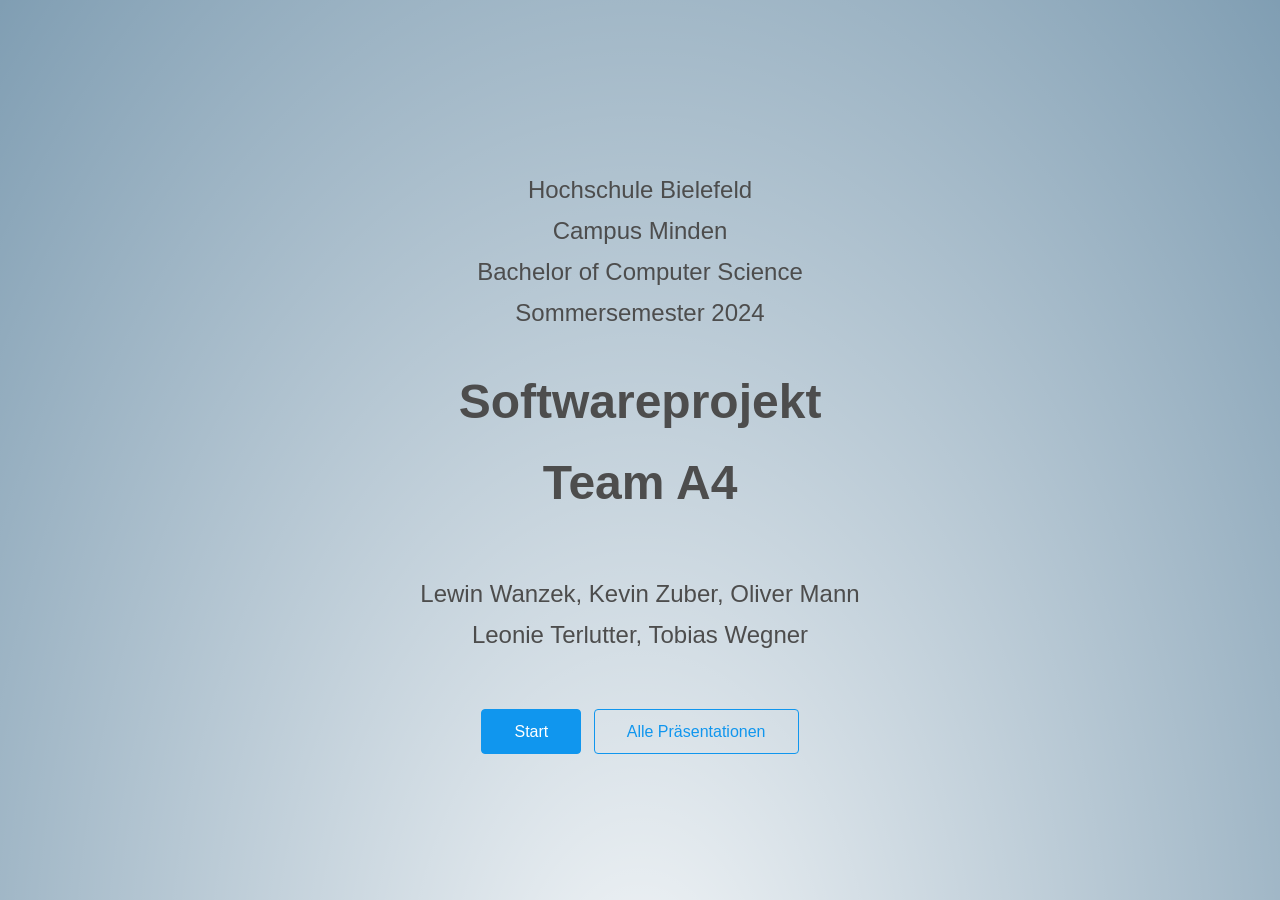
==== commit 138c1eb5: "[GithubPages] Changing path in index.html" ====
--- a/index.html
+++ b/index.html
@@ -10,7 +10,7 @@
     content="width=device-width, user-scalable=no, initial-scale=1.0, maximum-scale=1.0, minimum-scale=1.0">
   <link rel="icon"
     href='data:image/svg+xml,<svg xmlns="http://www.w3.org/2000/svg" viewBox="0 0 100 100"><text y=".9em" font-size="90">📙</text></svg>'>
-  <link rel="stylesheet" href="assets/css/theme-simple.css">
+  <link rel="stylesheet" href="./assets/css/theme-simple.css">
   <script src="assets/js/mermaid10.2.4.js"></script>
 
   <style>
